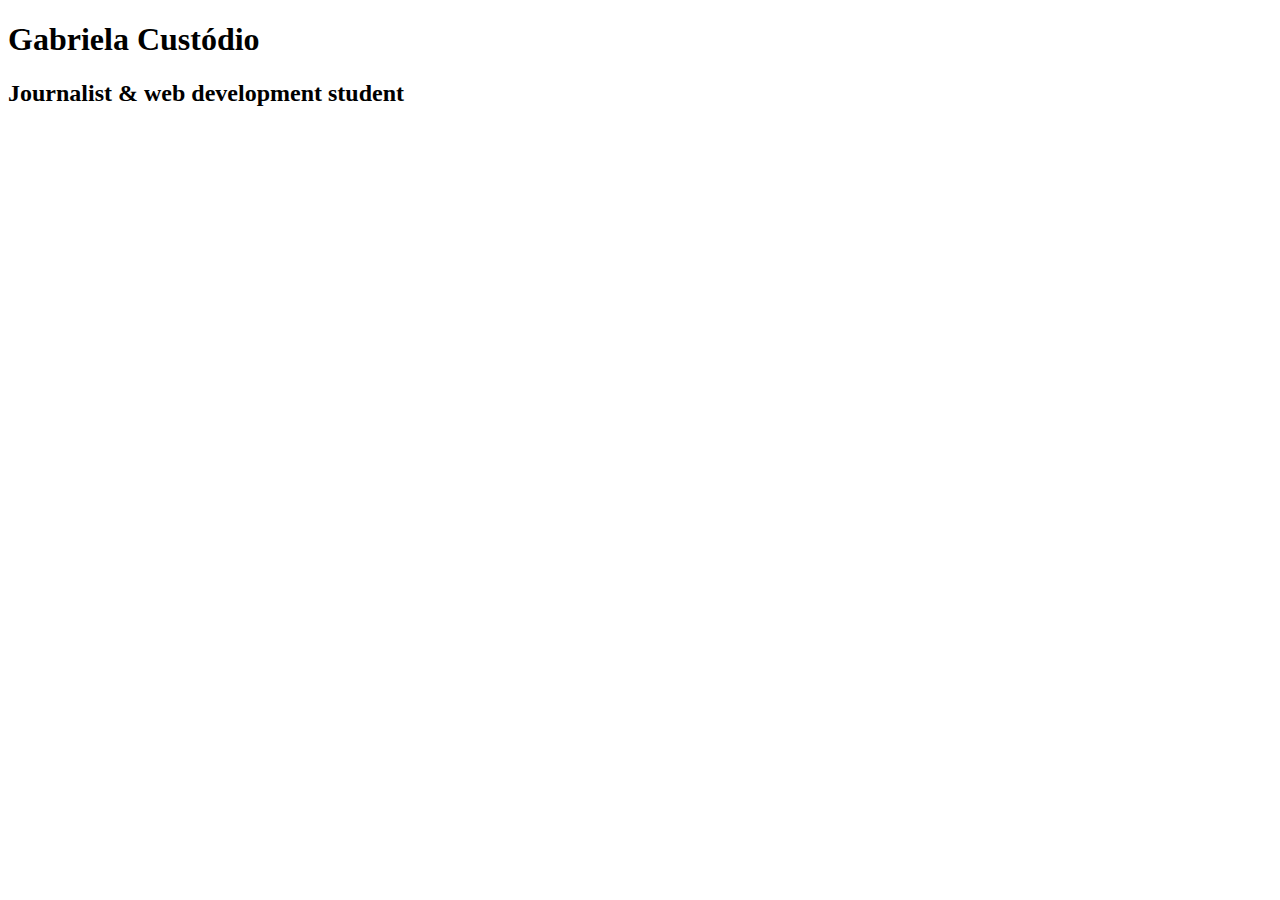
==== index.html @ 3f01122e "Atualizando index.html" ====
<!DOCTYPE html>
<html lang="pt">
<head>
    <meta charset="UTF-8">
    <meta http-equiv="X-UA-Compatible" content="IE=edge">
    <meta name="viewport" content="width=device-width, initial-scale=1.0">
    <title>Portfólio</title>
</head>
<body>
    <section>
        <h1>Gabriela Custódio</h1>
        <h2>Journalist & web development student</h2>
    </section>
    <section>
        <p></p>  
    </section>
    <section>
        <h3><a></a></h3>
        <img src="">
    </section>
</body>
</html>
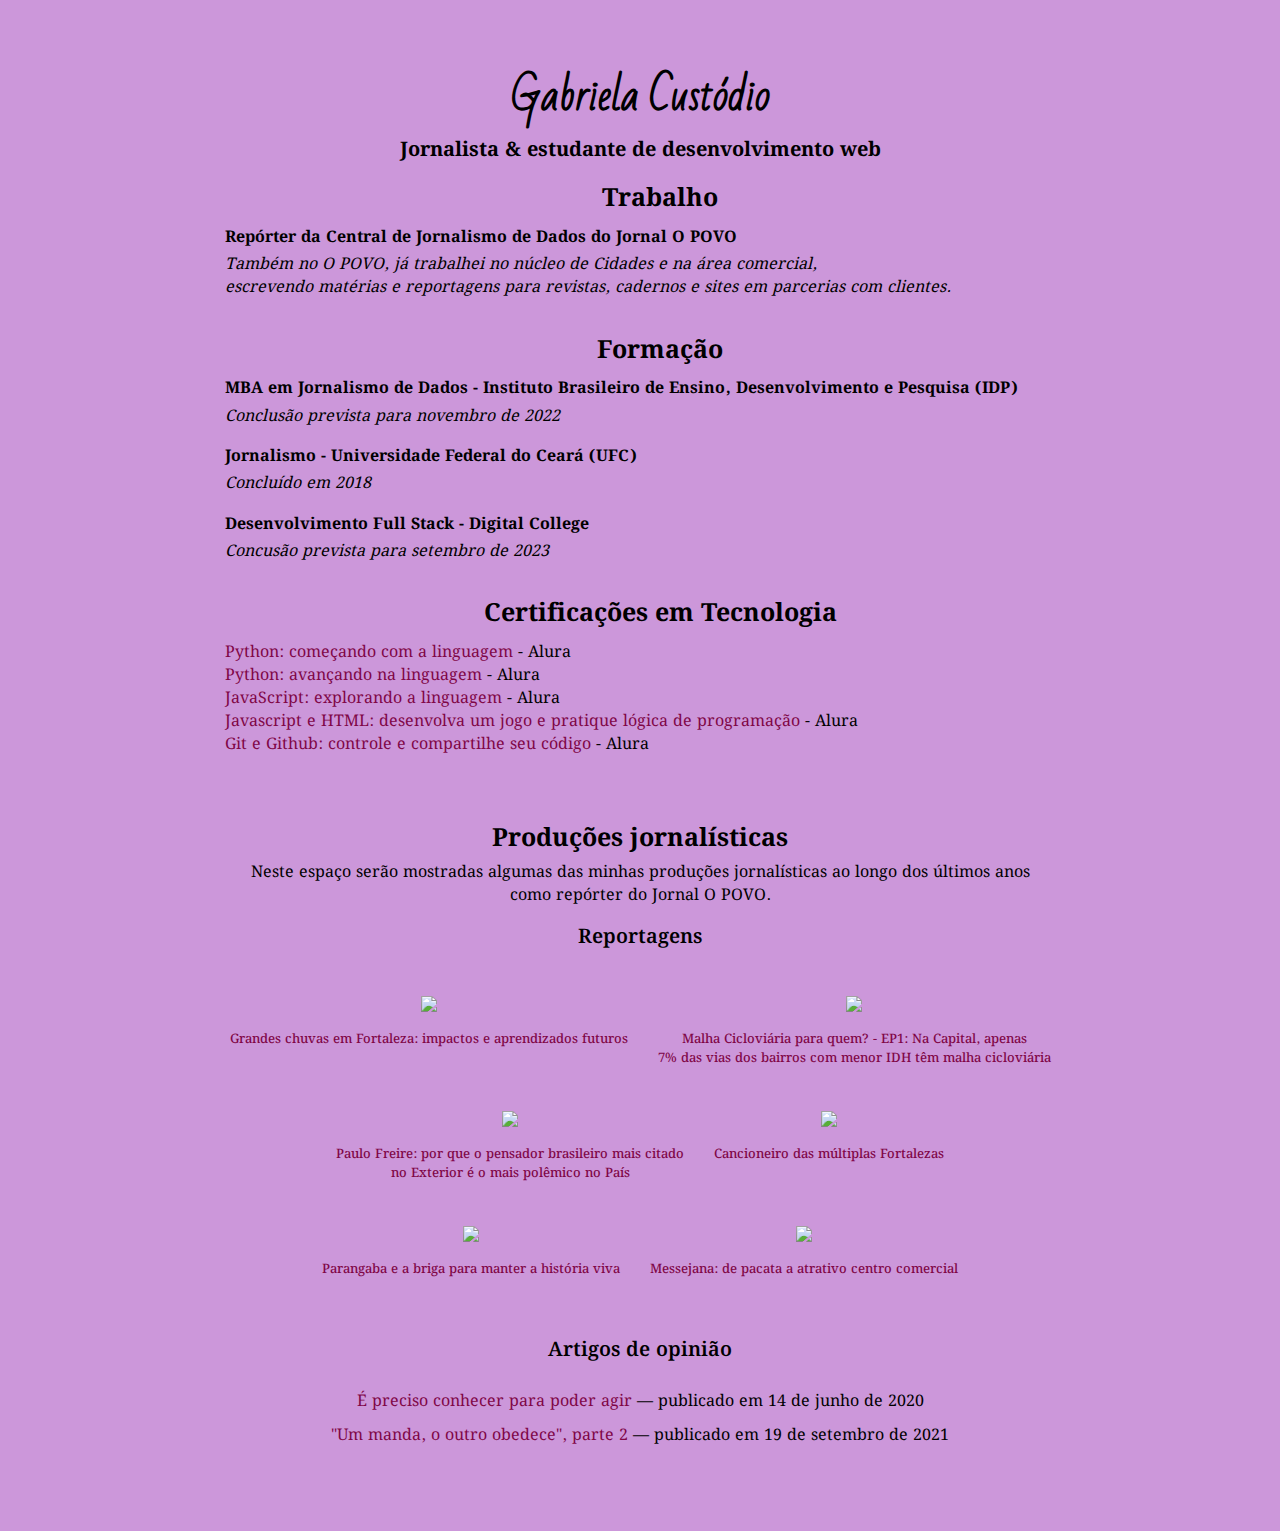
==== commit d4c3b7d5: "Adicionando arquivo css" ====
--- a/index.html
+++ b/index.html
@@ -1,22 +1,86 @@
 <!DOCTYPE html>
-<html lang="pt">
+<html lang="pt-br">
 <head>
     <meta charset="UTF-8">
     <meta http-equiv="X-UA-Compatible" content="IE=edge">
     <meta name="viewport" content="width=device-width, initial-scale=1.0">
     <title>Portfólio</title>
+    <link href="https://fonts.googleapis.com/css2?family=Montserrat:ital,wght@0,100;0,200;0,300;0,400;0,500;0,600;0,700;0,800;0,900;1,100;1,200;1,300;1,500;1,600;1,700;1,800;1,900&family=Noto+Serif+Gujarati:wght@100;200;300;400;500;600;700;800;900&family=Poppins:wght@600&display=swap" rel="stylesheet">
+    <link href="https://fonts.googleapis.com/css2?family=Bad+Script&display=swap" rel="stylesheet">
+    <link rel="stylesheet" href="styles.css" />
 </head>
 <body>
-    <section>
-        <h1>Gabriela Custódio</h1>
-        <h2>Journalist & web development student</h2>
-    </section>
-    <section>
-        <p></p>  
-    </section>
-    <section>
-        <h3><a></a></h3>
-        <img src="">
+    <section class="container">
+        <section>
+            <hgroup>
+                <h1>Gabriela Custódio</h1>
+                <h2>Jornalista & estudante de desenvolvimento web</h2>
+            </hgroup>
+            <article class="trabalho">
+                <ul><h3 class="titulo-lista">Trabalho</h3>
+                    <li class="item">Repórter da Central de Jornalismo de Dados do Jornal O POVO</li>
+                    <li class="sub-item">Também no O POVO, já trabalhei no núcleo de Cidades e na área comercial,<br>escrevendo matérias e reportagens para revistas, cadernos e sites em parcerias com clientes.</li>
+                </ul>
+            </article>
+            <article class="formacao">
+                <ul><h3 class="titulo-lista">Formação</h3>
+                    <li class="item">MBA em Jornalismo de Dados - Instituto Brasileiro de Ensino, Desenvolvimento e Pesquisa (IDP)</li>
+                    <li class="sub-item">Conclusão prevista para novembro de 2022</li>
+                    <li class="item">Jornalismo - Universidade Federal do Ceará (UFC)</li>
+                    <li class="sub-item">Concluído em 2018</li>
+                    <li class="item">Desenvolvimento Full Stack - Digital College</li>
+                    <li class="sub-item">Concusão prevista para setembro de 2023</li>
+                </ul>
+            </article>
+            <article class="certificacoes">
+                <ul><h3 class="titulo-lista">Certificações em Tecnologia</h3>
+                    <li><a href="https://cursos.alura.com.br/user/gabrielacustodio/course/python-introducao-a-linguagem/formalCertificate">Python: começando com a linguagem</a> - Alura</li>
+                    <li><a href="https://cursos.alura.com.br/user/gabrielacustodio/course/python-3-avancando-na-linguagem/formalCertificate">Python: avançando na linguagem</a> - Alura</li>
+                    <li><a href="https://cursos.alura.com.br/user/gabrielacustodio/course/javascript-introducao/formalCertificate">JavaScript: explorando a linguagem</a> - Alura</li>
+                    <li><a href="https://cursos.alura.com.br/user/gabrielacustodio/course/logica-programacao-javascript-html/formalCertificate">Javascript e HTML: desenvolva um jogo e pratique lógica de programação</a> - Alura</li>
+                    <li><a href="https://cursos.alura.com.br/user/gabrielacustodio/course/git-github-controle-de-versao/formalCertificate">Git e Github: controle e compartilhe seu código</a> - Alura</li>
+                </ul>
+            </article>
+        </section>
+        <section class="producoes-op">
+            <h3 class="titulo-lista">Produções jornalísticas</h3>
+            <p class="texto">Neste espaço serão mostradas algumas das minhas produções jornalísticas ao longo dos últimos anos como repórter do Jornal O POVO.</p>
+            <h4>Reportagens</h4>
+            <section class="reportagens">
+                <article class="materia">
+                    <a href="https://mais.opovo.com.br/reportagens-especiais/2022/05/18/grandes-chuvas-em-fortaleza-impactos-e-aprendizados-futuros.html"><img src="https://mais.opovo.com.br/_midias/jpg/2022/05/18/capa_chuvas-18773192.jpg"></a>
+                    <p class="link-para-reportagem"><a href="https://mais.opovo.com.br/reportagens-especiais/2022/05/18/grandes-chuvas-em-fortaleza-impactos-e-aprendizados-futuros.html">Grandes chuvas em Fortaleza: impactos e aprendizados futuros</a></p>
+                </article>
+                <article class="materia">
+                    <a href="https://mais.opovo.com.br/interativos/cicloviaria-fortaleza/episodio-01.php"><img src="https://mais.opovo.com.br/_midias/jpg/2022/08/29/capa_interativos-19562967.jpg?"></a>
+                    <p class="link-para-reportagem"><a href="https://mais.opovo.com.br/interativos/cicloviaria-fortaleza/episodio-01.php">Malha Cicloviária para quem? - EP1: Na Capital, apenas<br>7% das vias dos bairros com menor IDH têm malha cicloviária</a></p>
+                </article>
+                <article class="materia">
+                    <a href="https://mais.opovo.com.br/reportagens-especiais/paulo-freire-100-anos/2021/08/25/paulo-freire-por-que-o-pensador-brasileiro-mais-citado-no-exterior-e-o-mais-polemico-no-pais.html"><img src="https://mais.opovo.com.br/_midias/jpg/2021/08/17/capa_1___centenario_paulo_freire-16858230.jpg"></a>
+                    <p class="link-para-reportagem"><a href="https://mais.opovo.com.br/reportagens-especiais/paulo-freire-100-anos/2021/08/25/paulo-freire-por-que-o-pensador-brasileiro-mais-citado-no-exterior-e-o-mais-polemico-no-pais.html">Paulo Freire: por que o pensador brasileiro mais citado <br> no Exterior é o mais polêmico no País</a></p>
+                </article>
+                <article class="materia">
+                    <a href="https://mais.opovo.com.br/reportagens-especiais/2022/04/12/as-multiplas-fortalezas-expressas-em-cancoes.html"><img src="https://mais.opovo.com.br/_midias/jpg/2022/04/11/for_296_musica-18520221.jpg"></a>
+                    <p class="link-para-reportagem"><a href="https://mais.opovo.com.br/reportagens-especiais/2022/04/12/as-multiplas-fortalezas-expressas-em-cancoes.html">Cancioneiro das múltiplas Fortalezas</a></p>
+                </article>
+                <article class="materia">
+                    <a href="https://mais.opovo.com.br/reportagens-especiais/anexacao-messejana-parangaba/2021/10/27/parangaba-e-a-briga-para-manter-a-historia-viva.html"><img src="https://mais.opovo.com.br/_midias/jpg/2021/10/26/capa_parangaba-17353301.jpg"></a>
+                    <p class="link-para-reportagem"><a href="https://mais.opovo.com.br/reportagens-especiais/anexacao-messejana-parangaba/2021/10/27/parangaba-e-a-briga-para-manter-a-historia-viva.html">Parangaba e a briga para manter a história viva</a></p>
+                </article>
+                <article class="materia">
+                    <a href="https://mais.opovo.com.br/reportagens-especiais/anexacao-messejana-parangaba/2021/10/27/messejana-de-pacata-a-atrativo-centro-comercial.html"><img src="https://mais.opovo.com.br/_midias/jpg/2021/10/26/capa_messejana-17353252.jpg"></a>
+                    <p class="link-para-reportagem"><a href="https://mais.opovo.com.br/reportagens-especiais/anexacao-messejana-parangaba/2021/10/27/messejana-de-pacata-a-atrativo-centro-comercial.html">Messejana: de pacata a atrativo centro comercial</a></p>
+                </article>
+        </section>
+        <h4>Artigos de opinião</h4>
+        <section class="artigos">
+            <article class="artigo">
+                <p class="texto"><a href="https://mais.opovo.com.br/jornal/farol/2020/06/14/gabriela-custodio--e-preciso-conhecer-para-poder-agir.html">É preciso conhecer para poder agir</a> — publicado em 14 de junho de 2020</p>
+            </article>
+            <article class="artigo">
+                <p class="texto"><a href="https://mais.opovo.com.br/jornal/farol/2021/09/19/gabriela-custodio-um-manda-o-outro-obedece-parte-2.html">"Um manda, o outro obedece", parte 2</a> — publicado em 19 de setembro de 2021</p>
+            </article>
+        </section>
     </section>
 </body>
 </html> --- a/styles.css
+++ b/styles.css
@@ -0,0 +1,90 @@
+body {
+    display: flex;
+    flex-direction: column;
+    justify-content: center;
+    align-items: center;
+    background-color:#cc97da;
+    font-family: 'Noto Serif Gujarati', sans-serif;
+}
+section {
+    max-width: 950px;
+    min-width: 400px;
+    border: none;
+    height: auto;
+    padding: 20px;
+}
+h1 {
+    font-family: 'Bad Script', sans-serif;
+    font-size: 50;
+}
+h4 {
+    margin-bottom: -200px;
+    padding: none;
+}
+.total {
+    margin-top: -25px;
+}
+hgroup, .titulo-lista, h4 {
+    text-align: center;
+    padding: 0;
+    margin: 1%;
+}
+.titulo-lista {
+    font-size: 25px;
+    font-weight: 700;
+}
+hgroup, h4 {
+    font-size: 20px;
+    font-weight: 600;
+}
+h1 {font-weight: 700;
+    font-size: 40px;
+    margin: 0;
+}
+h2 {font-weight: bold;
+    font-size: 20px;
+    margin: auto;
+    padding: 10;
+}
+.item {
+    font-weight: bold;
+}
+.sub-item {
+    font-style: italic;
+    padding-top: 0.5%;
+    padding-bottom: 2%;
+}
+.texto {
+    line-break: loose;
+    padding: 0px 60px 0px 60px;
+    text-align: center;
+}
+.texto:first-of-type{
+    margin-top: -5px;
+}
+.reportagens {
+    display: flex;
+    justify-content: center;
+    align-content: center;
+    flex-wrap: wrap;
+}
+.link-para-reportagem {
+    font-family: 'Noto Serif Gujarati', sans-serif;
+    font-weight:500;
+    font-size: 13px;
+}
+.materia {
+    padding: 15px;
+    font-size: 10px;
+    text-align: center;
+}
+a {
+    color:rgb(128, 6, 71);
+    text-decoration: none;
+}
+img  {
+    width: 400px;
+}
+li {
+    list-style-type: none;
+  }
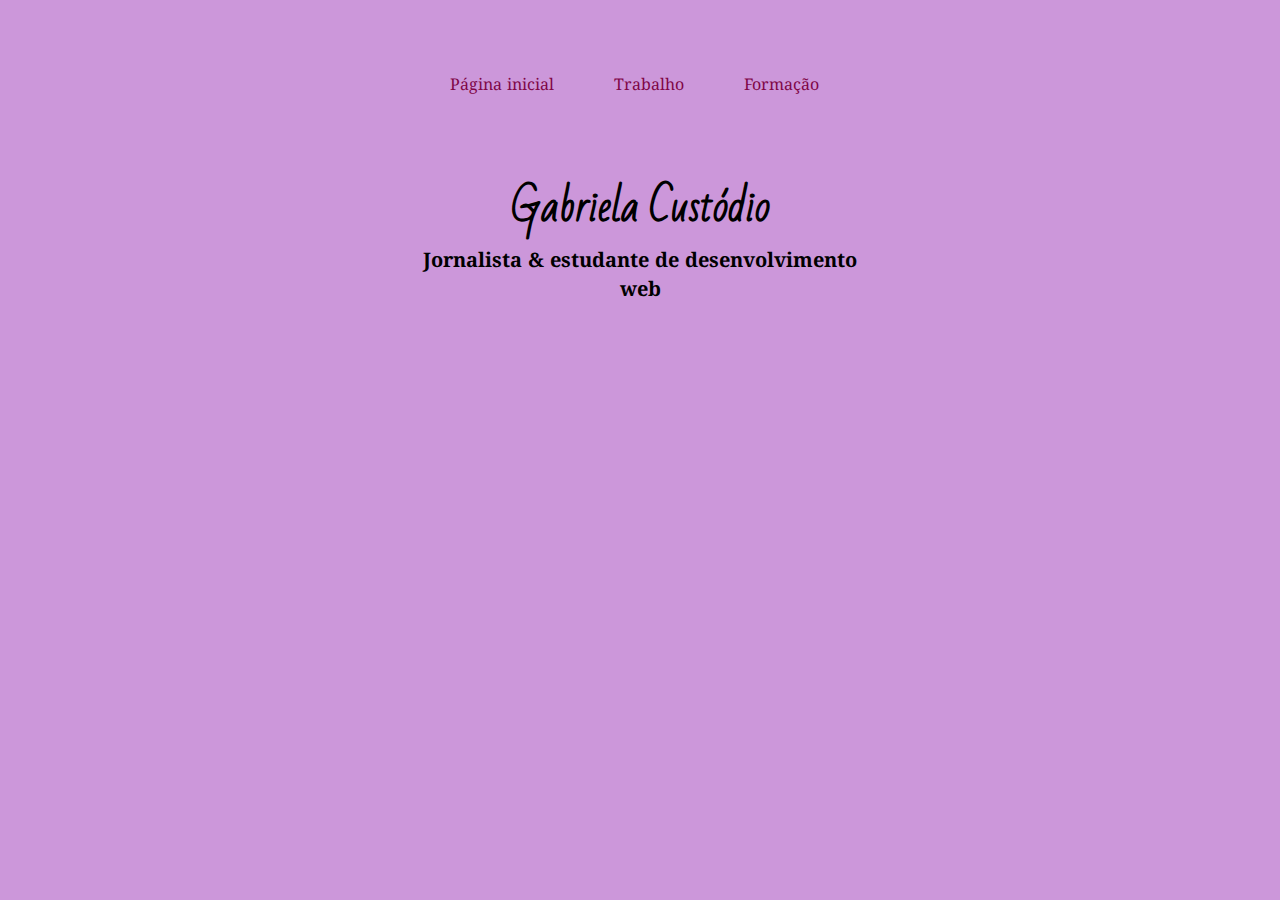
==== commit dc9ee972: "Adicionando arquivos trabalho.html e formacao.html" ====
--- a/index.html
+++ b/index.html
@@ -11,75 +11,18 @@
 </head>
 <body>
     <section class="container">
+        <nav class="menu">
+            <ul>
+              <li><a href="https://gabrielapcustodio.github.io/portfolio/">Página inicial</a></li>
+              <li><a href="https://gabrielapcustodio.github.io/portfolio/trabalho.html">Trabalho</a></li>
+              <li><a href="https://gabrielapcustodio.github.io/portfolio/formacao.html">Formação</a></li>
+            </ul>
+          </nav>
         <section>
             <hgroup>
                 <h1>Gabriela Custódio</h1>
                 <h2>Jornalista & estudante de desenvolvimento web</h2>
             </hgroup>
-            <article class="trabalho">
-                <ul><h3 class="titulo-lista">Trabalho</h3>
-                    <li class="item">Repórter da Central de Jornalismo de Dados do Jornal O POVO</li>
-                    <li class="sub-item">Também no O POVO, já trabalhei no núcleo de Cidades e na área comercial,<br>escrevendo matérias e reportagens para revistas, cadernos e sites em parcerias com clientes.</li>
-                </ul>
-            </article>
-            <article class="formacao">
-                <ul><h3 class="titulo-lista">Formação</h3>
-                    <li class="item">MBA em Jornalismo de Dados - Instituto Brasileiro de Ensino, Desenvolvimento e Pesquisa (IDP)</li>
-                    <li class="sub-item">Conclusão prevista para novembro de 2022</li>
-                    <li class="item">Jornalismo - Universidade Federal do Ceará (UFC)</li>
-                    <li class="sub-item">Concluído em 2018</li>
-                    <li class="item">Desenvolvimento Full Stack - Digital College</li>
-                    <li class="sub-item">Concusão prevista para setembro de 2023</li>
-                </ul>
-            </article>
-            <article class="certificacoes">
-                <ul><h3 class="titulo-lista">Certificações em Tecnologia</h3>
-                    <li><a href="https://cursos.alura.com.br/user/gabrielacustodio/course/python-introducao-a-linguagem/formalCertificate">Python: começando com a linguagem</a> - Alura</li>
-                    <li><a href="https://cursos.alura.com.br/user/gabrielacustodio/course/python-3-avancando-na-linguagem/formalCertificate">Python: avançando na linguagem</a> - Alura</li>
-                    <li><a href="https://cursos.alura.com.br/user/gabrielacustodio/course/javascript-introducao/formalCertificate">JavaScript: explorando a linguagem</a> - Alura</li>
-                    <li><a href="https://cursos.alura.com.br/user/gabrielacustodio/course/logica-programacao-javascript-html/formalCertificate">Javascript e HTML: desenvolva um jogo e pratique lógica de programação</a> - Alura</li>
-                    <li><a href="https://cursos.alura.com.br/user/gabrielacustodio/course/git-github-controle-de-versao/formalCertificate">Git e Github: controle e compartilhe seu código</a> - Alura</li>
-                </ul>
-            </article>
-        </section>
-        <section class="producoes-op">
-            <h3 class="titulo-lista">Produções jornalísticas</h3>
-            <p class="texto">Neste espaço serão mostradas algumas das minhas produções jornalísticas ao longo dos últimos anos como repórter do Jornal O POVO.</p>
-            <h4>Reportagens</h4>
-            <section class="reportagens">
-                <article class="materia">
-                    <a href="https://mais.opovo.com.br/reportagens-especiais/2022/05/18/grandes-chuvas-em-fortaleza-impactos-e-aprendizados-futuros.html"><img src="https://mais.opovo.com.br/_midias/jpg/2022/05/18/capa_chuvas-18773192.jpg"></a>
-                    <p class="link-para-reportagem"><a href="https://mais.opovo.com.br/reportagens-especiais/2022/05/18/grandes-chuvas-em-fortaleza-impactos-e-aprendizados-futuros.html">Grandes chuvas em Fortaleza: impactos e aprendizados futuros</a></p>
-                </article>
-                <article class="materia">
-                    <a href="https://mais.opovo.com.br/interativos/cicloviaria-fortaleza/episodio-01.php"><img src="https://mais.opovo.com.br/_midias/jpg/2022/08/29/capa_interativos-19562967.jpg?"></a>
-                    <p class="link-para-reportagem"><a href="https://mais.opovo.com.br/interativos/cicloviaria-fortaleza/episodio-01.php">Malha Cicloviária para quem? - EP1: Na Capital, apenas<br>7% das vias dos bairros com menor IDH têm malha cicloviária</a></p>
-                </article>
-                <article class="materia">
-                    <a href="https://mais.opovo.com.br/reportagens-especiais/paulo-freire-100-anos/2021/08/25/paulo-freire-por-que-o-pensador-brasileiro-mais-citado-no-exterior-e-o-mais-polemico-no-pais.html"><img src="https://mais.opovo.com.br/_midias/jpg/2021/08/17/capa_1___centenario_paulo_freire-16858230.jpg"></a>
-                    <p class="link-para-reportagem"><a href="https://mais.opovo.com.br/reportagens-especiais/paulo-freire-100-anos/2021/08/25/paulo-freire-por-que-o-pensador-brasileiro-mais-citado-no-exterior-e-o-mais-polemico-no-pais.html">Paulo Freire: por que o pensador brasileiro mais citado <br> no Exterior é o mais polêmico no País</a></p>
-                </article>
-                <article class="materia">
-                    <a href="https://mais.opovo.com.br/reportagens-especiais/2022/04/12/as-multiplas-fortalezas-expressas-em-cancoes.html"><img src="https://mais.opovo.com.br/_midias/jpg/2022/04/11/for_296_musica-18520221.jpg"></a>
-                    <p class="link-para-reportagem"><a href="https://mais.opovo.com.br/reportagens-especiais/2022/04/12/as-multiplas-fortalezas-expressas-em-cancoes.html">Cancioneiro das múltiplas Fortalezas</a></p>
-                </article>
-                <article class="materia">
-                    <a href="https://mais.opovo.com.br/reportagens-especiais/anexacao-messejana-parangaba/2021/10/27/parangaba-e-a-briga-para-manter-a-historia-viva.html"><img src="https://mais.opovo.com.br/_midias/jpg/2021/10/26/capa_parangaba-17353301.jpg"></a>
-                    <p class="link-para-reportagem"><a href="https://mais.opovo.com.br/reportagens-especiais/anexacao-messejana-parangaba/2021/10/27/parangaba-e-a-briga-para-manter-a-historia-viva.html">Parangaba e a briga para manter a história viva</a></p>
-                </article>
-                <article class="materia">
-                    <a href="https://mais.opovo.com.br/reportagens-especiais/anexacao-messejana-parangaba/2021/10/27/messejana-de-pacata-a-atrativo-centro-comercial.html"><img src="https://mais.opovo.com.br/_midias/jpg/2021/10/26/capa_messejana-17353252.jpg"></a>
-                    <p class="link-para-reportagem"><a href="https://mais.opovo.com.br/reportagens-especiais/anexacao-messejana-parangaba/2021/10/27/messejana-de-pacata-a-atrativo-centro-comercial.html">Messejana: de pacata a atrativo centro comercial</a></p>
-                </article>
-        </section>
-        <h4>Artigos de opinião</h4>
-        <section class="artigos">
-            <article class="artigo">
-                <p class="texto"><a href="https://mais.opovo.com.br/jornal/farol/2020/06/14/gabriela-custodio--e-preciso-conhecer-para-poder-agir.html">É preciso conhecer para poder agir</a> — publicado em 14 de junho de 2020</p>
-            </article>
-            <article class="artigo">
-                <p class="texto"><a href="https://mais.opovo.com.br/jornal/farol/2021/09/19/gabriela-custodio-um-manda-o-outro-obedece-parte-2.html">"Um manda, o outro obedece", parte 2</a> — publicado em 19 de setembro de 2021</p>
-            </article>
         </section>
     </section>
 </body>
--- a/styles.css
+++ b/styles.css
@@ -1,3 +1,11 @@
+.menu ul{
+    display: flex;
+    flex-direction: row;
+    border: none;
+}
+li {
+    padding: 30px;
+}
 body {
     display: flex;
     flex-direction: column;
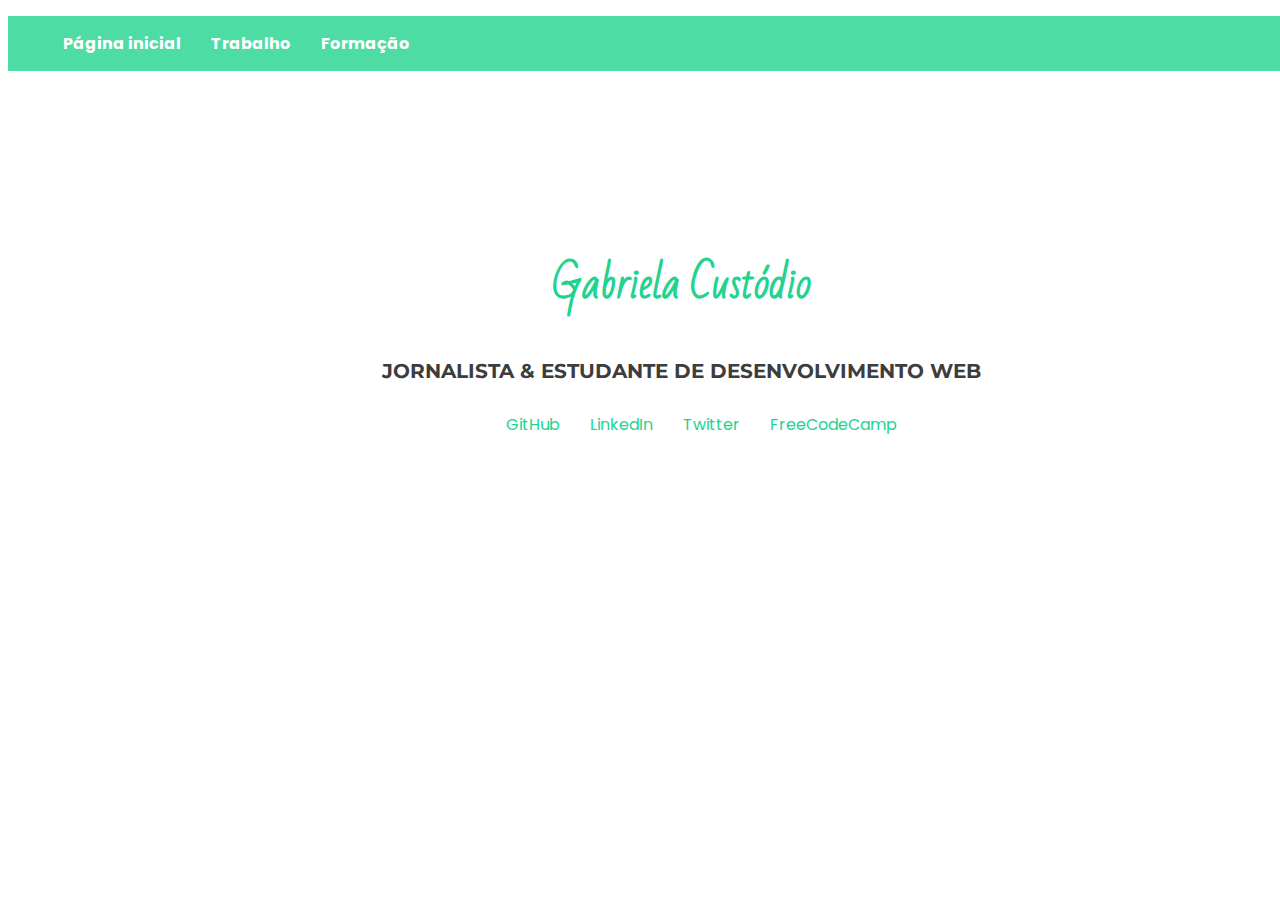
==== commit f148f78f: "Atualizando html e css" ====
--- a/index.html
+++ b/index.html
@@ -10,20 +10,32 @@
     <link rel="stylesheet" href="styles.css" />
 </head>
 <body>
-    <section class="container">
-        <nav class="menu">
-            <ul>
-              <li><a href="https://gabrielapcustodio.github.io/portfolio/">Página inicial</a></li>
-              <li><a href="https://gabrielapcustodio.github.io/portfolio/trabalho.html">Trabalho</a></li>
-              <li><a href="https://gabrielapcustodio.github.io/portfolio/formacao.html">Formação</a></li>
-            </ul>
-          </nav>
-        <section>
-            <hgroup>
-                <h1>Gabriela Custódio</h1>
-                <h2>Jornalista & estudante de desenvolvimento web</h2>
-            </hgroup>
-        </section>
+    <nav class="menu">
+        <ul>
+          <li><a href="https://gabrielapcustodio.github.io/portfolio/" class="menu-link">Página inicial</a></li>
+          <li><a href="https://gabrielapcustodio.github.io/portfolio/trabalho.html" class="menu-link">Trabalho</a></li>
+          <li><a href="https://gabrielapcustodio.github.io/portfolio/formacao.html" class="menu-link">Formação</a></li>
+        </ul>
+      </nav>
+    <section class="container-principal">
+        <hgroup>
+            <h1>Gabriela Custódio</h1>
+            <h2>JORNALISTA & ESTUDANTE DE DESENVOLVIMENTO WEB</h2>
+        </hgroup>
+        <ul class="lista-redes">
+            <li>
+                <a href="https://github.com/gabrielapcustodio">GitHub</a>
+            </li>
+            <li>
+                <a href="https://www.linkedin.com/in/gabrielapcustodio/">LinkedIn</a>
+            </li>
+            <li>
+                <a href="https://twitter.com/gabrielapcstd">Twitter</a>
+            </li>
+            <li>
+                <a href="https://www.freecodecamp.org/gabrielacustodio">FreeCodeCamp</a>
+            </li>
+        </ul>
     </section>
 </body>
 </html> --- a/styles.css
+++ b/styles.css
@@ -1,21 +1,31 @@
 .menu ul{
     display: flex;
     flex-direction: row;
+    justify-content: left;
     border: none;
+    font-family: 'Poppins', sans-serif;
+    font-weight: 500;
 }
-li {
-    padding: 30px;
+.menu ul li {
+    padding: 15px;
+}
+.menu {
+    background-color: rgb(34, 211, 143, 0.8);
+    width: 100%;
 }
 body {
-    display: flex;
-    flex-direction: column;
-    justify-content: center;
-    align-items: center;
-    background-color:#cc97da;
+    background-color:#ffffff;
     font-family: 'Noto Serif Gujarati', sans-serif;
+    border: none;
+    height: 600px;
+    width: 1350px;
+    min-width: 400px;
+    align-self: center;
 }
 section {
-    max-width: 950px;
+    height: 600px;
+    width: 1000px;
+    max-width: 1000px;
     min-width: 400px;
     border: none;
     height: auto;
@@ -23,7 +33,13 @@
 }
 h1 {
     font-family: 'Bad Script', sans-serif;
-    font-size: 50;
+    color: rgb(34, 211, 143);
+    font-size:xx-large;
+}
+h2 {
+    font-family: 'Montserrat', sans-serif;
+    color:rgb(60, 61, 60);
+    padding-top: 35px;
 }
 h4 {
     margin-bottom: -200px;
@@ -36,6 +52,17 @@
     text-align: center;
     padding: 0;
     margin: 1%;
+}
+.container-principal {
+    border: none;
+    display: flex;
+    flex-direction: column;
+    justify-content: center;
+    align-items: center;
+    height: 470px;
+    width: 1307px;
+    min-width: 400px;
+    max-width: 1307px;   
 }
 .titulo-lista {
     font-size: 25px;
@@ -67,9 +94,7 @@
     padding: 0px 60px 0px 60px;
     text-align: center;
 }
-.texto:first-of-type{
-    margin-top: -5px;
-}
+
 .reportagens {
     display: flex;
     justify-content: center;
@@ -87,12 +112,33 @@
     text-align: center;
 }
 a {
-    color:rgb(128, 6, 71);
+    color:rgb(10, 158, 101);
     text-decoration: none;
 }
+
+a:hover, a:active {
+    color: rgb(12, 17, 15);
+}
+
 img  {
     width: 400px;
 }
 li {
     list-style-type: none;
-  }
+}
+.menu-link {
+    color: white;
+    font-weight: 700;
+}
+
+.lista-redes {
+    display: flex;
+    flex-direction: row;
+    justify-content: center;
+}
+
+.lista-redes a {
+    padding: 15px;
+    font-family: 'Poppins', sans-serif;
+    color: rgb(34, 211, 143);
+}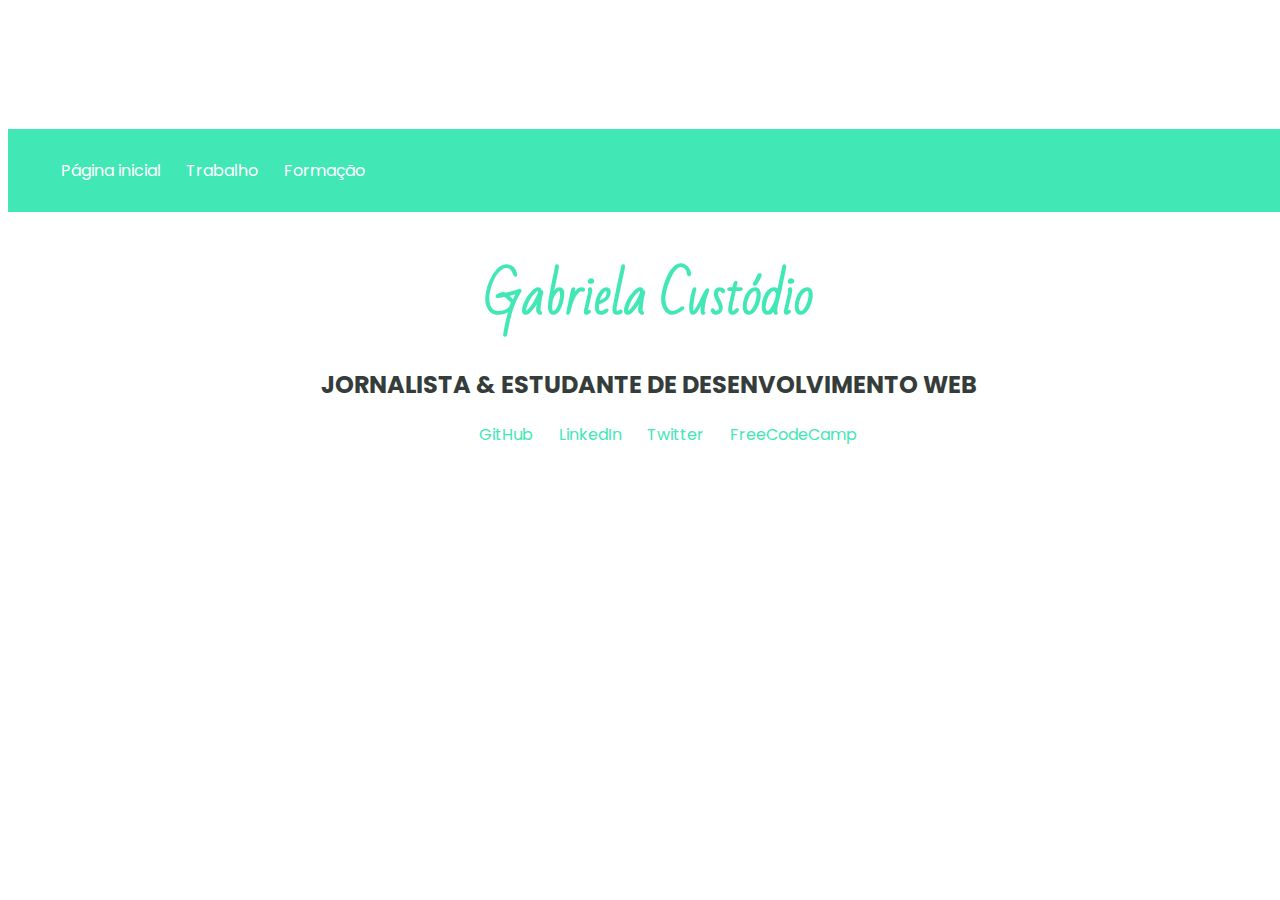
==== commit f2925f26: "Atualizando todos os arquivos" ====
--- a/index.html
+++ b/index.html
@@ -9,30 +9,30 @@
     <link href="https://fonts.googleapis.com/css2?family=Bad+Script&display=swap" rel="stylesheet">
     <link rel="stylesheet" href="styles.css" />
 </head>
+<nav>
+    <ul role="tablist" class="menu-items">
+        <li role="tab"><a href="https://gabrielapcustodio.github.io/portfolio/" class="menu-link">Página inicial</a></li>
+        <li role="tab"><a href="https://gabrielapcustodio.github.io/portfolio/trabalho.html" class="menu-link">Trabalho</a></li>
+        <li role="tab"><a href="https://gabrielapcustodio.github.io/portfolio/formacao.html" class="menu-link">Formação</a></li>
+    </ul>
+</nav>
 <body>
-    <nav class="menu">
-        <ul>
-          <li><a href="https://gabrielapcustodio.github.io/portfolio/" class="menu-link">Página inicial</a></li>
-          <li><a href="https://gabrielapcustodio.github.io/portfolio/trabalho.html" class="menu-link">Trabalho</a></li>
-          <li><a href="https://gabrielapcustodio.github.io/portfolio/formacao.html" class="menu-link">Formação</a></li>
-        </ul>
-      </nav>
     <section class="container-principal">
         <hgroup>
             <h1>Gabriela Custódio</h1>
             <h2>JORNALISTA & ESTUDANTE DE DESENVOLVIMENTO WEB</h2>
         </hgroup>
-        <ul class="lista-redes">
-            <li>
+        <ul role="tablist" class="lista-redes">
+            <li role="tab">
                 <a href="https://github.com/gabrielapcustodio">GitHub</a>
             </li>
-            <li>
+            <li role="tab">
                 <a href="https://www.linkedin.com/in/gabrielapcustodio/">LinkedIn</a>
             </li>
-            <li>
+            <li role="tab">
                 <a href="https://twitter.com/gabrielapcstd">Twitter</a>
             </li>
-            <li>
+            <li role="tab">
                 <a href="https://www.freecodecamp.org/gabrielacustodio">FreeCodeCamp</a>
             </li>
         </ul>
--- a/styles.css
+++ b/styles.css
@@ -1,144 +1,57 @@
-.menu ul{
-    display: flex;
-    flex-direction: row;
-    justify-content: left;
-    border: none;
-    font-family: 'Poppins', sans-serif;
-    font-weight: 500;
-}
-.menu ul li {
-    padding: 15px;
-}
-.menu {
-    background-color: rgb(34, 211, 143, 0.8);
+body {
     width: 100%;
-}
-body {
-    background-color:#ffffff;
-    font-family: 'Noto Serif Gujarati', sans-serif;
-    border: none;
-    height: 600px;
-    width: 1350px;
-    min-width: 400px;
-    align-self: center;
-}
-section {
-    height: 600px;
-    width: 1000px;
-    max-width: 1000px;
-    min-width: 400px;
-    border: none;
-    height: auto;
-    padding: 20px;
-}
-h1 {
-    font-family: 'Bad Script', sans-serif;
-    color: rgb(34, 211, 143);
-    font-size:xx-large;
-}
-h2 {
-    font-family: 'Montserrat', sans-serif;
-    color:rgb(60, 61, 60);
-    padding-top: 35px;
-}
-h4 {
-    margin-bottom: -200px;
-    padding: none;
-}
-.total {
-    margin-top: -25px;
-}
-hgroup, .titulo-lista, h4 {
-    text-align: center;
-    padding: 0;
-    margin: 1%;
-}
-.container-principal {
-    border: none;
+    max-width: 100%;
+    height: 45vw;
     display: flex;
     flex-direction: column;
     justify-content: center;
     align-items: center;
-    height: 470px;
-    width: 1307px;
-    min-width: 400px;
-    max-width: 1307px;   
 }
-.titulo-lista {
-    font-size: 25px;
-    font-weight: 700;
+nav {
+    width: 100%;
+    background-color: rgb(66, 231, 182);
 }
-hgroup, h4 {
-    font-size: 20px;
-    font-weight: 600;
+.menu-items {
+    display: flex;
+    flex-direction: row;
 }
-h1 {font-weight: 700;
-    font-size: 40px;
-    margin: 0;
+.menu-items li {
+    padding: 1vw;
 }
-h2 {font-weight: bold;
-    font-size: 20px;
-    margin: auto;
-    padding: 10;
+.menu-items li a {
+    color: white;
 }
-.item {
-    font-weight: bold;
+.menu-items li a:hover {
+    color:rgb(53, 61, 59);
 }
-.sub-item {
-    font-style: italic;
-    padding-top: 0.5%;
-    padding-bottom: 2%;
+ul {
+    list-style: none;
 }
-.texto {
-    line-break: loose;
-    padding: 0px 60px 0px 60px;
+h1 {
+    font-family: "Bad Script", sans-serif;
+    font-size: 4vw;
+    color: rgb(66, 231, 182);
     text-align: center;
+    padding-bottom: 0px;
+    margin-bottom: 0px;
 }
-
-.reportagens {
-    display: flex;
-    justify-content: center;
-    align-content: center;
-    flex-wrap: wrap;
+h2, ul {
+    font-family: "Poppins", sans-serif;
+    color:rgb(53, 61, 59);
 }
-.link-para-reportagem {
-    font-family: 'Noto Serif Gujarati', sans-serif;
-    font-weight:500;
-    font-size: 13px;
-}
-.materia {
-    padding: 15px;
-    font-size: 10px;
-    text-align: center;
-}
-a {
-    color:rgb(10, 158, 101);
-    text-decoration: none;
-}
-
-a:hover, a:active {
-    color: rgb(12, 17, 15);
-}
-
-img  {
-    width: 400px;
-}
-li {
-    list-style-type: none;
-}
-.menu-link {
-    color: white;
-    font-weight: 700;
-}
-
 .lista-redes {
     display: flex;
     flex-direction: row;
     justify-content: center;
+    align-items: center;
 }
-
-.lista-redes a {
-    padding: 15px;
-    font-family: 'Poppins', sans-serif;
-    color: rgb(34, 211, 143);
+.lista-redes li a {
+    padding: 1vw;
+    color:rgb(66, 231, 182);
+}
+.lista-redes li a:hover {
+    color:rgb(53, 61, 59);
+}
+a {
+    text-decoration: none;
 }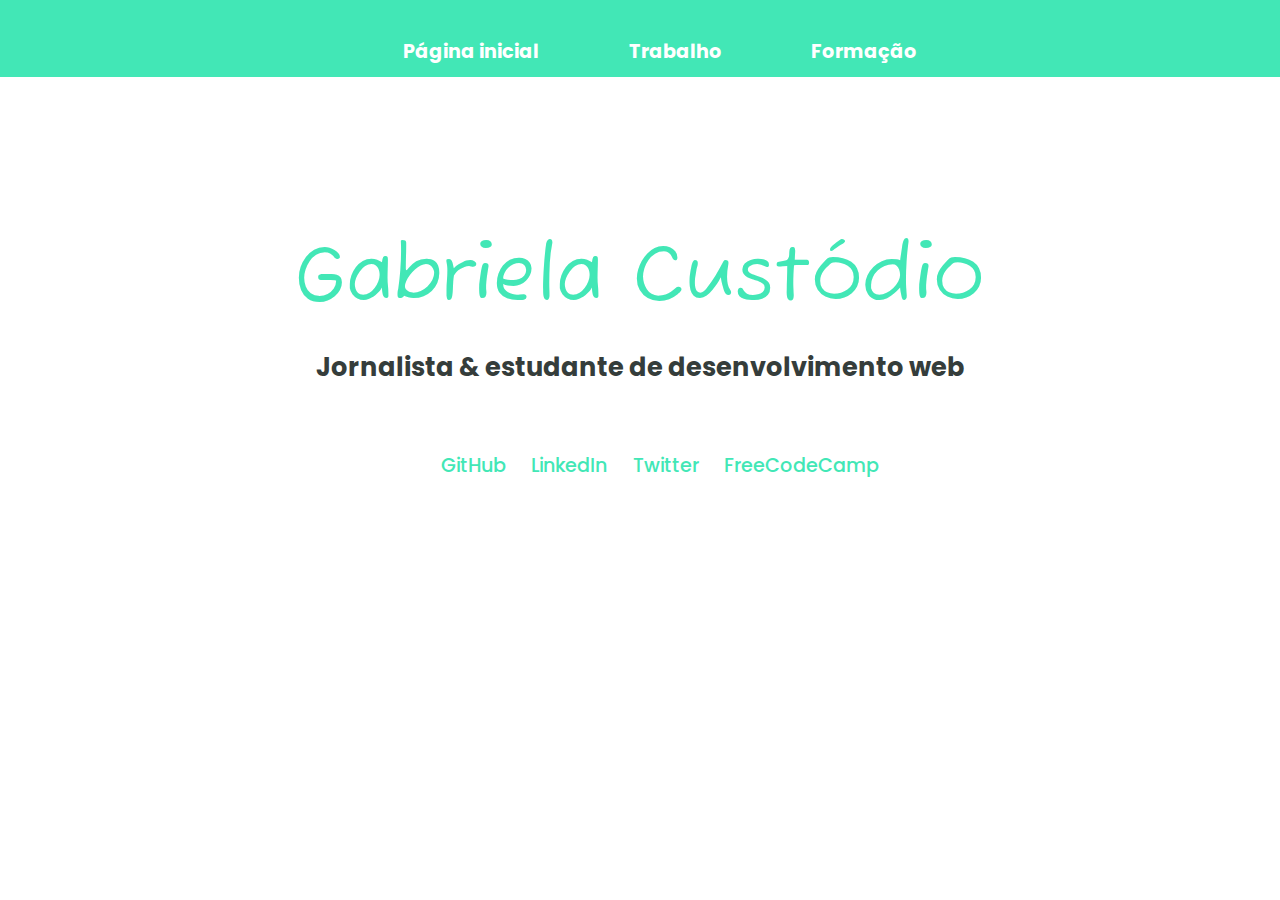
==== commit 672daa81: "Atualizando site" ====
--- a/index.html
+++ b/index.html
@@ -5,22 +5,22 @@
     <meta http-equiv="X-UA-Compatible" content="IE=edge">
     <meta name="viewport" content="width=device-width, initial-scale=1.0">
     <title>Portfólio</title>
-    <link href="https://fonts.googleapis.com/css2?family=Montserrat:ital,wght@0,100;0,200;0,300;0,400;0,500;0,600;0,700;0,800;0,900;1,100;1,200;1,300;1,500;1,600;1,700;1,800;1,900&family=Noto+Serif+Gujarati:wght@100;200;300;400;500;600;700;800;900&family=Poppins:wght@600&display=swap" rel="stylesheet">
-    <link href="https://fonts.googleapis.com/css2?family=Bad+Script&display=swap" rel="stylesheet">
+    <link href="https://fonts.googleapis.com/css2?family=Montserrat:ital,wght@0,100;0,200;0,300;0,400;0,500;0,600;0,700;0,800;0,900;1,100;1,200;1,300;1,500;1,600;1,700;1,800;1,900&family=Noto+Serif+Gujarati:wght@100;200;300;400;500;600;700;800;900&family=Poppins:ital,wght@0,100;0,200;0,300;0,400;0,500;0,600;0,700;0,800;0,900;1,100;1,200;1,300;1,400;1,500;1,600;1,700;1,800;1,900&display=swap" rel="stylesheet">
+    <link href="https://fonts.googleapis.com/css2?family=Fuzzy+Bubbles:wght@400;700&display=swap" rel="stylesheet">
     <link rel="stylesheet" href="styles.css" />
 </head>
 <nav>
     <ul role="tablist" class="menu-items">
-        <li role="tab"><a href="https://gabrielapcustodio.github.io/portfolio/" class="menu-link">Página inicial</a></li>
-        <li role="tab"><a href="https://gabrielapcustodio.github.io/portfolio/trabalho.html" class="menu-link">Trabalho</a></li>
-        <li role="tab"><a href="https://gabrielapcustodio.github.io/portfolio/formacao.html" class="menu-link">Formação</a></li>
+        <li role="tab"><a href="https://gabrielapcustodio.github.io/portfolio/" class="pag-inicial">Página inicial</a></li>
+        <li role="tab"><a href="https://gabrielapcustodio.github.io/portfolio/trabalho.html">Trabalho</a></li>
+        <li role="tab"><a href="https://gabrielapcustodio.github.io/portfolio/formacao.html" class="formacao">Formação</a></li>
     </ul>
 </nav>
 <body>
     <section class="container-principal">
         <hgroup>
             <h1>Gabriela Custódio</h1>
-            <h2>JORNALISTA & ESTUDANTE DE DESENVOLVIMENTO WEB</h2>
+            <h2>Jornalista & estudante de desenvolvimento web</h2>
         </hgroup>
         <ul role="tablist" class="lista-redes">
             <li role="tab">
--- a/styles.css
+++ b/styles.css
@@ -1,43 +1,119 @@
 body {
     width: 100%;
     max-width: 100%;
-    height: 45vw;
-    display: flex;
-    flex-direction: column;
+    min-width: 10%;
+    height: 30vw;
+    margin: 0vw;
+    display: block;
     justify-content: center;
     align-items: center;
 }
 nav {
     width: 100%;
+    min-width: 75%;
+    height: 6vw;
+    margin: none;
+    border: none;
+    display: flex;
+    flex-direction: row;
+    justify-content: center;
     background-color: rgb(66, 231, 182);
+}
+nav ul li {
+    padding-top: 1.6vw;
+}
+.artigos {
+    padding-bottom: 5vw;
 }
 .menu-items {
     display: flex;
     flex-direction: row;
 }
-.menu-items li {
-    padding: 1vw;
-}
 .menu-items li a {
     color: white;
+    font-size: 1.5vw;
+    white-space: nowrap;
+    font-family: "Poppins", sans-serif;
+    font-weight:bold;
 }
 .menu-items li a:hover {
+    color:rgb(53, 61, 59);
+    cursor: pointer;
+}
+.menu-items li .pag-inicial {
+    margin-right: 5vw ;
+}
+.menu-items li .formacao {
+    margin-left: 5vw;
+}
+h1 {
+    font-family: "Fuzzy Bubbles", sans-serif;
+    font-weight: 400;
+    font-size: 6vw;
+    color: rgb(66, 231, 182);
+    text-align: center;
+    margin-top: 12vw;
+    margin-bottom: 1.5vw;
+    padding-bottom: 0px;
+}
+h2 {
+    font-size: 2vw;
+    text-align: center;
+    margin-bottom: 5vw;
+}
+h2, h3, h4, .item, .sub-item, .instituicao {
+    font-family: "Poppins", sans-serif;
+    color:rgb(53, 61, 59);
+}
+h4 {
+    font-size: 1.5vw;
+    font-weight: 400;
+    text-align: center;
+}
+.titulo-lista {
+    font-family: "Fuzzy Bubbles", sans-serif;
+    font-size: 2vw;
+    text-align: center;
+    margin-top: 3vw;
+    margin-bottom: 3vw;
+}
+.item {
+    font-size: 1.5vw;
+    font-weight: 700;
+}
+.instituicao {
+    font-size: 1.5vw;
+    font-weight: 500;
+}
+.sub-item {
+    font-size: 1.5vw;
+    font-style: italic;
+    margin-bottom: 1vw;
+}
+figure .link-para-reportagem a, .artigos a {
+    color:rgb(66, 231, 182);
+    font-family: "Poppins", sans-serif;
+    font-size: 1.2vw;
+}
+.artigos p {
+    font-family: "Poppins", sans-serif;
+    font-size: 1.2vw;
+    color:rgb(53, 61, 59);    
+    text-align: center;
+}
+figure .link-para-reportagem a:hover, .artigos a:hover {
     color:rgb(53, 61, 59);
 }
 ul {
     list-style: none;
 }
-h1 {
-    font-family: "Bad Script", sans-serif;
-    font-size: 4vw;
-    color: rgb(66, 231, 182);
-    text-align: center;
-    padding-bottom: 0px;
-    margin-bottom: 0px;
-}
-h2, ul {
+ul li a {
+    color:rgb(66, 231, 182);
     font-family: "Poppins", sans-serif;
-    color:rgb(53, 61, 59);
+    font-size: 1.5vw;
+    font-weight:500;
+    padding: 1vw;
+    text-decoration: none;
 }
 .lista-redes {
     display: flex;
@@ -45,13 +121,21 @@
     justify-content: center;
     align-items: center;
 }
-.lista-redes li a {
-    padding: 1vw;
-    color:rgb(66, 231, 182);
-}
-.lista-redes li a:hover {
+.lista-redes li a:hover, ul li a:hover {
     color:rgb(53, 61, 59);
 }
-a {
-    text-decoration: none;
-}+.reportagens {
+    display: flex;
+    flex-direction: row;
+    flex-wrap: wrap;
+    justify-content: center;
+    width: 100%;
+    margin: none;
+    padding: none;
+    border: none;
+}
+img {
+    margin: none;
+    width: 40vw;
+    padding-bottom: 0.5vw;
+}
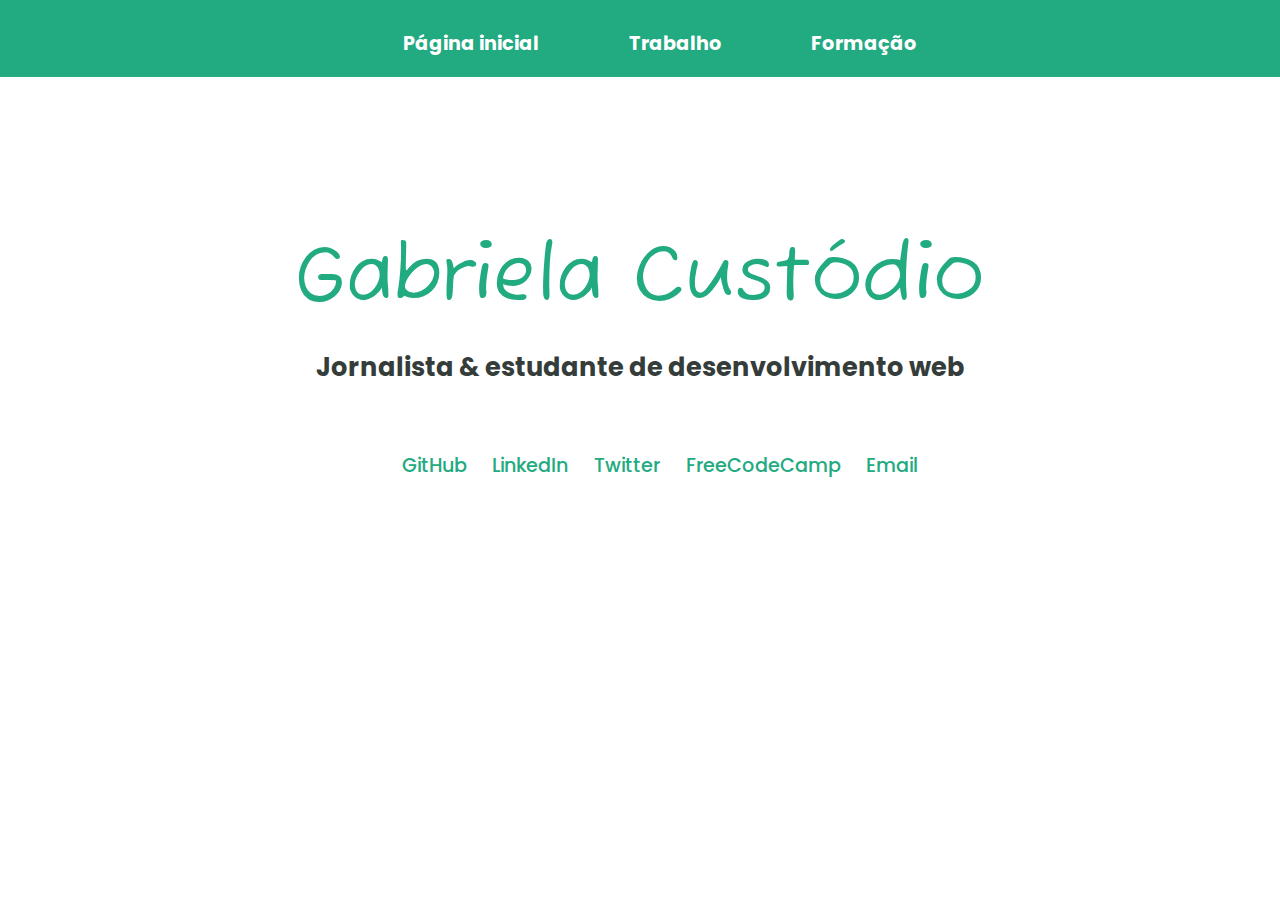
==== commit c111a535: "Atualizando arquivos html e css" ====
--- a/index.html
+++ b/index.html
@@ -35,6 +35,9 @@
             <li role="tab">
                 <a href="https://www.freecodecamp.org/gabrielacustodio">FreeCodeCamp</a>
             </li>
+            <li role="tab">
+                <a href="mailto:gabrielapcstd@gmail.com">Email</a>
+            </li>
         </ul>
     </section>
 </body>
--- a/styles.css
+++ b/styles.css
@@ -17,12 +17,15 @@
     display: flex;
     flex-direction: row;
     justify-content: center;
-    background-color: rgb(66, 231, 182);
+    background-color: rgb(34, 170, 129);
 }
 nav ul li {
-    padding-top: 1.6vw;
+    margin-top: 1vw;
 }
-.artigos {
+.container-principal {
+    margin-bottom: 5vw;
+}
+.artigos, .certificacoes {
     padding-bottom: 5vw;
 }
 .menu-items {
@@ -50,7 +53,7 @@
     font-family: "Fuzzy Bubbles", sans-serif;
     font-weight: 400;
     font-size: 6vw;
-    color: rgb(66, 231, 182);
+    color: rgb(34, 170, 129);
     text-align: center;
     margin-top: 12vw;
     margin-bottom: 1.5vw;
@@ -91,7 +94,7 @@
     margin-bottom: 1vw;
 }
 figure .link-para-reportagem a, .artigos a {
-    color:rgb(66, 231, 182);
+    color:rgb(34, 170, 129);
     font-family: "Poppins", sans-serif;
     font-size: 1.2vw;
 }
@@ -108,7 +111,7 @@
     list-style: none;
 }
 ul li a {
-    color:rgb(66, 231, 182);
+    color:rgb(34, 170, 129);
     font-family: "Poppins", sans-serif;
     font-size: 1.5vw;
     font-weight:500;
@@ -138,4 +141,4 @@
     margin: none;
     width: 40vw;
     padding-bottom: 0.5vw;
-}
+}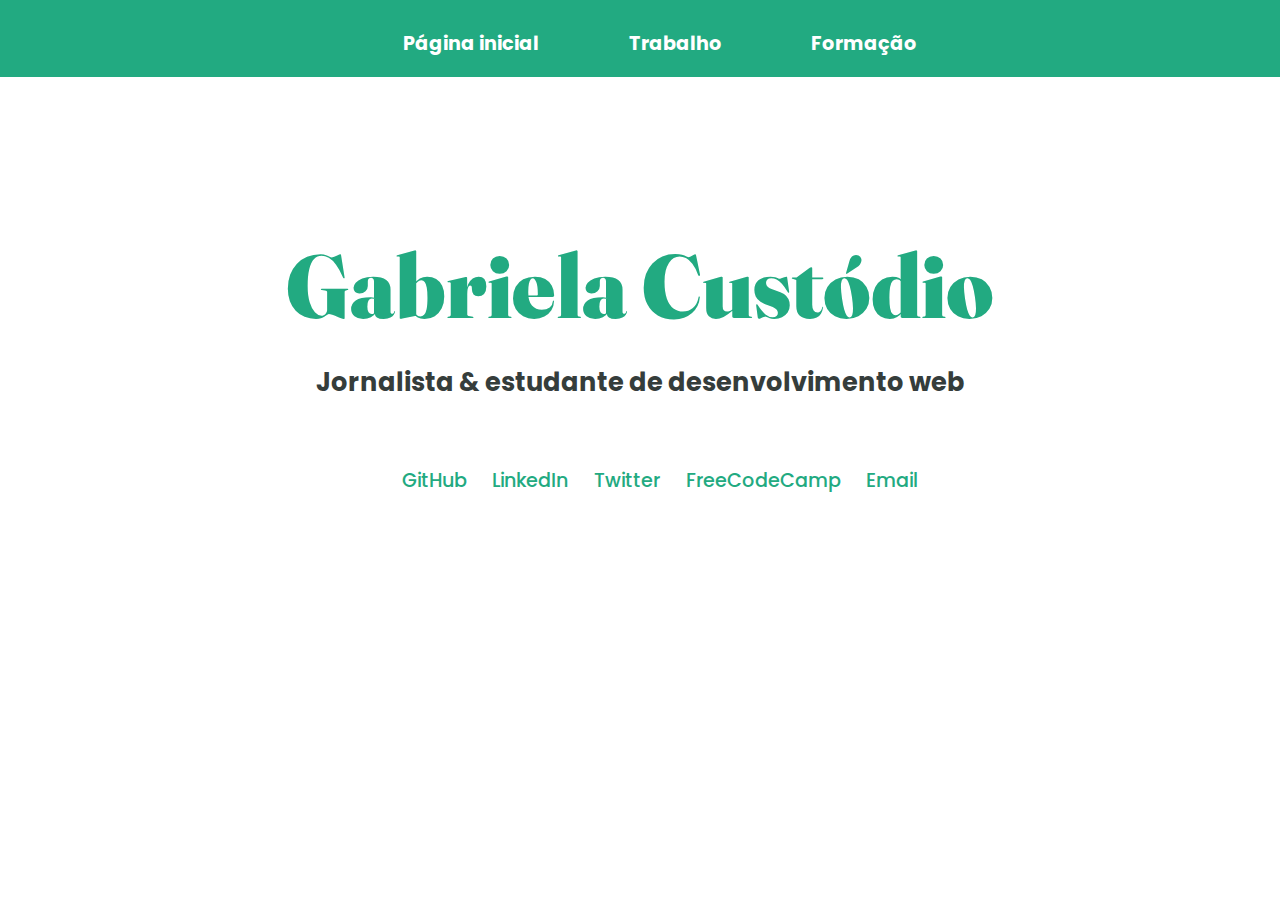
==== commit 465cba1a: "Atualizando fonte" ====
--- a/index.html
+++ b/index.html
@@ -6,7 +6,7 @@
     <meta name="viewport" content="width=device-width, initial-scale=1.0">
     <title>Portfólio</title>
     <link href="https://fonts.googleapis.com/css2?family=Montserrat:ital,wght@0,100;0,200;0,300;0,400;0,500;0,600;0,700;0,800;0,900;1,100;1,200;1,300;1,500;1,600;1,700;1,800;1,900&family=Noto+Serif+Gujarati:wght@100;200;300;400;500;600;700;800;900&family=Poppins:ital,wght@0,100;0,200;0,300;0,400;0,500;0,600;0,700;0,800;0,900;1,100;1,200;1,300;1,400;1,500;1,600;1,700;1,800;1,900&display=swap" rel="stylesheet">
-    <link href="https://fonts.googleapis.com/css2?family=Fuzzy+Bubbles:wght@400;700&display=swap" rel="stylesheet">
+    <link href="https://fonts.googleapis.com/css2?family=Fraunces:ital,opsz,wght@0,9..144,100;0,9..144,200;0,9..144,300;0,9..144,400;0,9..144,500;0,9..144,600;0,9..144,700;0,9..144,800;0,9..144,900;1,9..144,100;1,9..144,200;1,9..144,300;1,9..144,400;1,9..144,500;1,9..144,600;1,9..144,700;1,9..144,800;1,9..144,900&display=swap" rel="stylesheet">
     <link rel="stylesheet" href="styles.css" />
 </head>
 <nav>
--- a/styles.css
+++ b/styles.css
@@ -21,6 +21,54 @@
 }
 nav ul li {
     margin-top: 1vw;
+}
+h1 {
+    font-family: "Fraunces", sans-serif;
+    font-weight: 900;
+    font-size: 7vw;
+    color: rgb(34, 170, 129);
+    text-align: center;
+    margin-top: 12vw;
+    margin-bottom: 1.5vw;
+    padding-bottom: 0px;
+}
+h2 {
+    font-size: 2vw;
+    text-align: center;
+    margin-bottom: 5vw;
+}
+h2, h3, h4, .item, .sub-item, .instituicao {
+    font-family: "Poppins", sans-serif;
+    color:rgb(53, 61, 59);
+}
+h4 {
+    font-size: 1.5vw;
+    font-weight: 400;
+    text-align: center;
+}
+figure .link-para-reportagem a:hover, .artigos a:hover {
+    color:rgb(53, 61, 59);
+}
+ul {
+    list-style: none;
+}
+ul li a {
+    color:rgb(34, 170, 129);
+    font-family: "Poppins", sans-serif;
+    font-size: 1.5vw;
+    font-weight:500;
+    padding: 1vw;
+    text-decoration: none;
+}
+img {
+    margin: none;
+    width: 40vw;
+    padding-bottom: 0.5vw;
+}
+figure .link-para-reportagem a, .artigos a {
+    color:rgb(34, 170, 129);
+    font-family: "Poppins", sans-serif;
+    font-size: 1.2vw;
 }
 .container-principal {
     margin-bottom: 5vw;
@@ -49,30 +97,7 @@
 .menu-items li .formacao {
     margin-left: 5vw;
 }
-h1 {
-    font-family: "Fuzzy Bubbles", sans-serif;
-    font-weight: 400;
-    font-size: 6vw;
-    color: rgb(34, 170, 129);
-    text-align: center;
-    margin-top: 12vw;
-    margin-bottom: 1.5vw;
-    padding-bottom: 0px;
-}
-h2 {
-    font-size: 2vw;
-    text-align: center;
-    margin-bottom: 5vw;
-}
-h2, h3, h4, .item, .sub-item, .instituicao {
-    font-family: "Poppins", sans-serif;
-    color:rgb(53, 61, 59);
-}
-h4 {
-    font-size: 1.5vw;
-    font-weight: 400;
-    text-align: center;
-}
+
 .titulo-lista {
     font-family: "Fuzzy Bubbles", sans-serif;
     font-size: 2vw;
@@ -93,31 +118,14 @@
     font-style: italic;
     margin-bottom: 1vw;
 }
-figure .link-para-reportagem a, .artigos a {
-    color:rgb(34, 170, 129);
-    font-family: "Poppins", sans-serif;
-    font-size: 1.2vw;
-}
+
 .artigos p {
     font-family: "Poppins", sans-serif;
     font-size: 1.2vw;
     color:rgb(53, 61, 59);    
     text-align: center;
 }
-figure .link-para-reportagem a:hover, .artigos a:hover {
-    color:rgb(53, 61, 59);
-}
-ul {
-    list-style: none;
-}
-ul li a {
-    color:rgb(34, 170, 129);
-    font-family: "Poppins", sans-serif;
-    font-size: 1.5vw;
-    font-weight:500;
-    padding: 1vw;
-    text-decoration: none;
-}
+
 .lista-redes {
     display: flex;
     flex-direction: row;
@@ -137,8 +145,13 @@
     padding: none;
     border: none;
 }
-img {
-    margin: none;
-    width: 40vw;
-    padding-bottom: 0.5vw;
+@media (min-width: 360px) and (max-width: 1024px) {
+    nav {
+        min-width: 360px;
+        max-width: 1024;
+    }
+    body{
+        min-width: 360px;
+        max-width: 1024;
+    }
 }